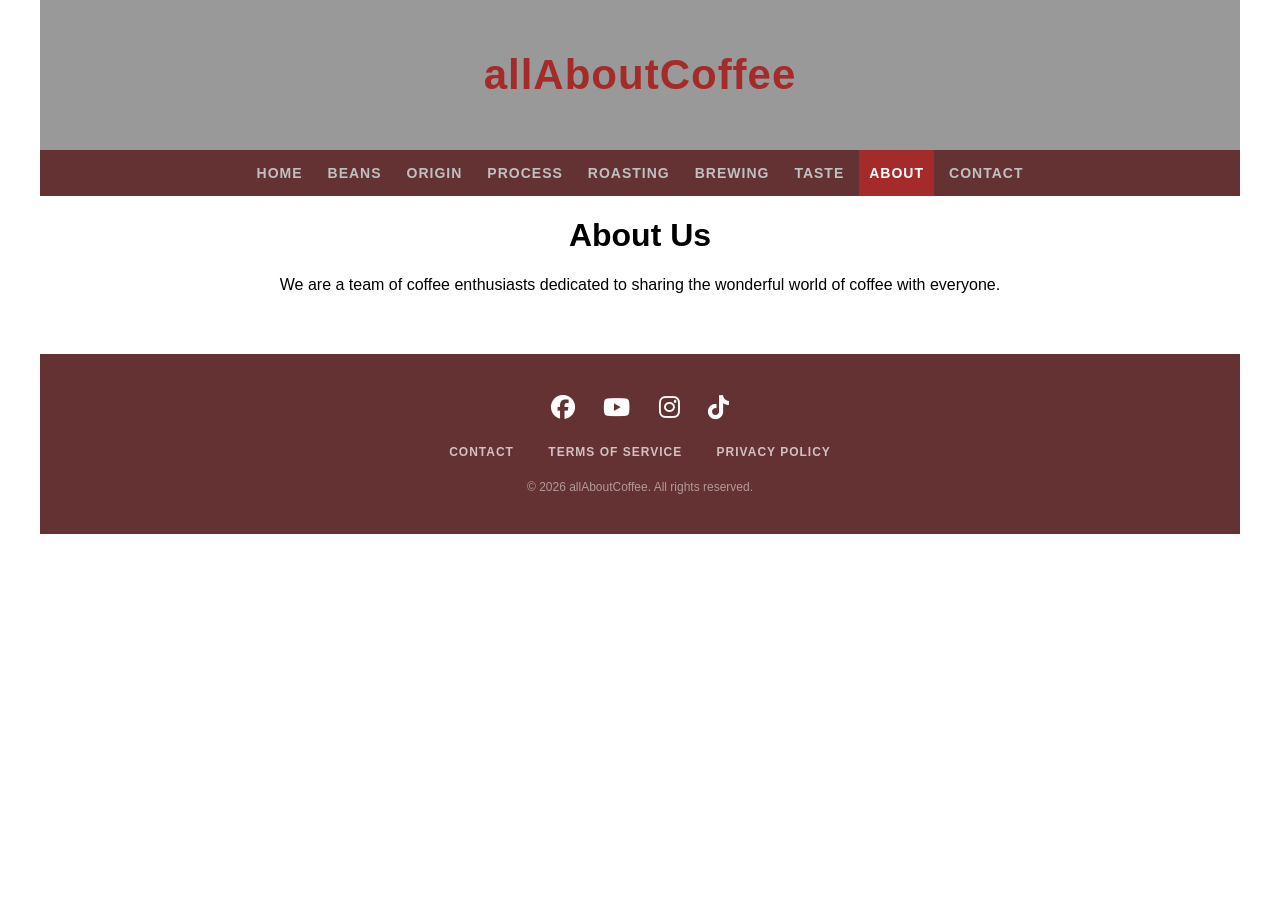
==== about.html @ 46a45200 "Add files via upload real webpage - like" ====
<!DOCTYPE html>
<html> 
<head> 
	<meta charset="utf-8">
	<meta name="viewport" content="width=device-width, initial-scale=1.0" />
	<title>About - All About Coffee</title>
	<link rel="stylesheet" href="style.css">
	<link rel="stylesheet" href="https://cdnjs.cloudflare.com/ajax/libs/font-awesome/6.5.0/css/all.min.css">
</head>
 
<body>

	<header>
    	<h1>allAboutCoffee</h1>
	</header>

    <!-- Navigation Links -->
	<nav>
    	<a href="home.html">Home</a>
        <a href="beans.html">Beans</a>
    	<a href="origin.html">Origin</a>
    	<a href="process.html">Process</a>
    	<a href="roasting.html">Roasting</a>
		<a href="brewing.html">Brewing</a>
		<a href="taste.html">Taste</a>
    	<a class="current" href="about.html">About</a>
       	<a href="contact.html">Contact</a>
	</nav>

	<main>
		<h1>About Us</h1>
		<p>We are a team of coffee enthusiasts dedicated to sharing the wonderful world of coffee with everyone.</p>
	</main>


	<footer>

    	<!-- Social Media Icons -->
    	<div class="footer-social">
        	<a href="#"><i class="fab fa-facebook"></i></a>
    		<a href="#"><i class="fab fa-youtube"></i></a>
        	<a href="#"><i class="fab fa-instagram"></i></a>
    		<a href="https://www.tiktok.com/@coffecontinent.cc?_r=1&_t=ZS-97UqQEK1NmK"><i class="fab fa-tiktok"></i></a>
		</div>

    	<!-- Footer Links -->
    	<div class="footer-links">
        	<a href="contact.html">Contact</a>
        	<a href="terms.html">Terms of Service</a>
        	<a href="privacy.html">Privacy Policy</a>
    	</div>

    	<!-- Copyright -->
    	<p class="footer-copy">&copy; 2026 allAboutCoffee. All rights reserved.</p>

	</footer>
</body>


</html>
---- style.css ----
body {
	width: 100%;
	max-width: 1200px;
	margin: auto;
	text-align: center;
	font-family: Helvetica, sans-serif;
}

header h1 { 
	padding: 20px;
	color: brown;
    font-family: Helvetica, sans-serif;
    font-size: 42px;
	font-weight: bold;
	letter-spacing: 1px;
}

/* ── Header ──────────────────────────── */
header {
	/*	background-color: rgb(200, 200, 200);*/
	width: 100%;
	height: 150px;
	text-align: center;

	background-image: url('/Users/yar/allAboutCoffee/image-allAboutCoffee/photo-1611330556082-0ba06d2780d0.avif');
	background-size: cover;
    background-position: center;
	background-color: rgba(0, 0, 0, 0.4);
    background-blend-mode: darken;

    /* center content vertically */
    display: flex;
    flex-direction: column;
    justify-content: center;
    align-items: center;
}

/* Navigation */
nav {
 	width: 100%;
    background-color: rgb(100, 50, 50); 
    display: flex;
    justify-content: center;
	text-align: center;      
    gap: 5px;
	flex-wrap: wrap;

}

/* Nav Links */
nav a {
    text-decoration: none;
    text-transform: uppercase;
    font-weight: bold;
    font-size: 14px;
    letter-spacing: 1px;

    color: silver;
    padding: 15px 10px;
    margin: 0px;
    transition: background-color 0.3s;
}

/* Mouse Hover */
nav a.current,
nav a:hover {
    background-color: brown;
    color: white;
}





/* ── FOOTER ────────────────────────────── */
footer {
    background-color: rgb(100, 50, 50);   
    color: white;
    text-align: center;
    margin-top: 60px;
    padding: 40px 0px;
    width: 100%;
}

/* Social Icons Row */
.footer-social {
    margin-bottom: 20px;
}

.footer-social a {
    color: white;
    font-size: 24px;
    margin: 0 12px;
    text-decoration: none;
    transition: color 0.3s;
}

/* Each icon gets its brand color on hover */
.footer-social a:hover .fa-facebook  { color: #1877F2; }
.footer-social a:hover .fa-youtube   { color: #FF0000; }
.footer-social a:hover .fa-instagram { color: #E1306C; }
.footer-social a:hover .fa-tiktok    { color: #69C9D0; }

/* Footer Nav Links */
.footer-links {
    margin-bottom: 20px;
}

.footer-links a {
    color: rgba(255, 255, 255, 0.7);
    text-decoration: none;
    text-transform: uppercase;
    font-size: 12px;
    font-weight: bold;
    letter-spacing: 1px;
    margin: 0 15px;
    transition: color 0.3s;
}

.footer-links a:hover {
    color: white;
    font-size: 14px;
}

/* Copyright text */
.footer-copy {
    color: rgba(255, 255, 255, 0.5);
    font-size: 12px;
    margin: 0;
}
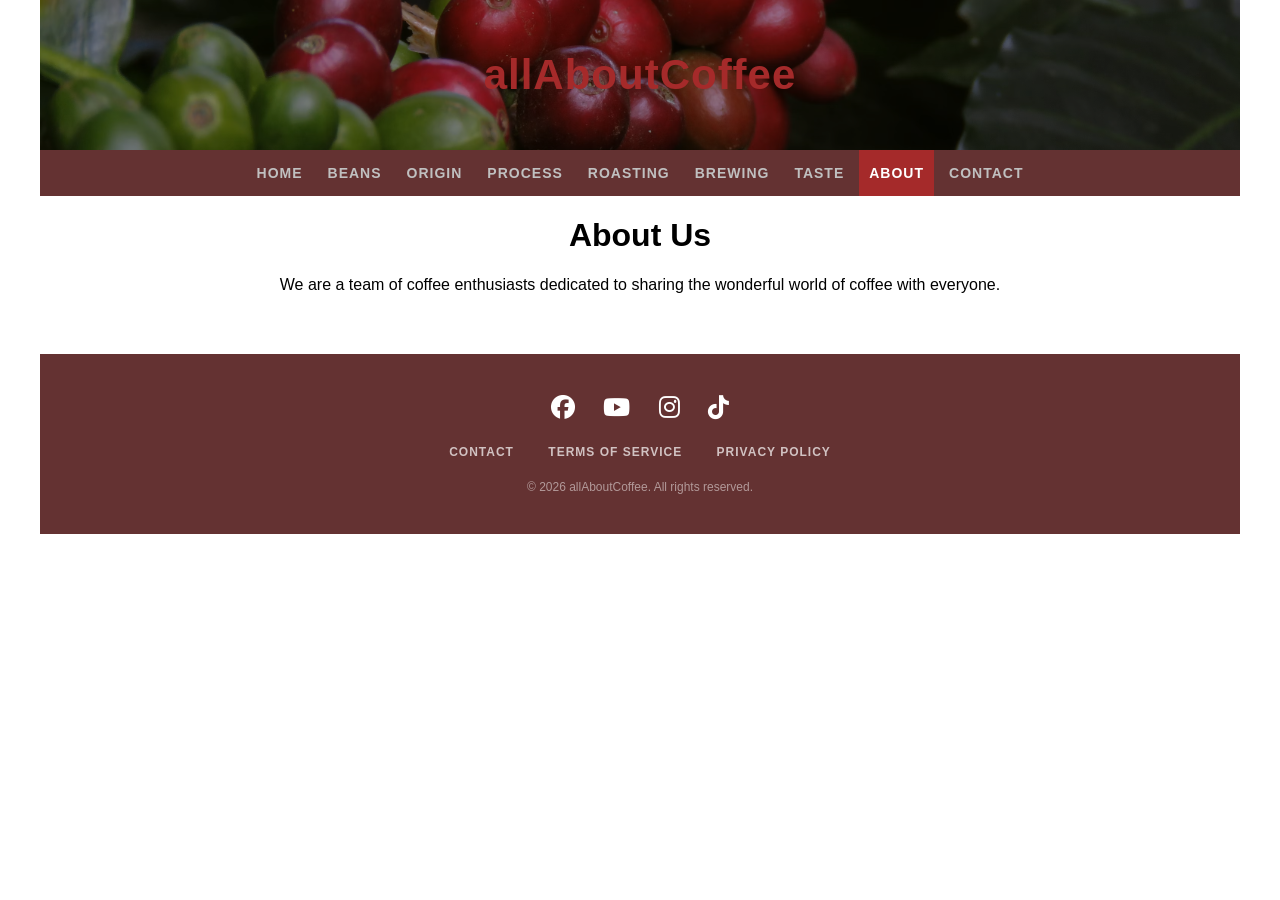
==== commit 2cb4ccf3: "update code" ====
--- a/about.html
+++ b/about.html
@@ -16,7 +16,7 @@
 
     <!-- Navigation Links -->
 	<nav>
-    	<a href="home.html">Home</a>
+    	<a href="index.html">Home</a>
         <a href="beans.html">Beans</a>
     	<a href="origin.html">Origin</a>
     	<a href="process.html">Process</a>
--- a/style.css
+++ b/style.css
@@ -23,7 +23,7 @@
 	height: 150px;
 	text-align: center;
 
-	background-image: url('/Users/yar/allAboutCoffee/image-allAboutCoffee/photo-1611330556082-0ba06d2780d0.avif');
+	background-image: url('images/aBranchOfCoffeeCherry.avif');
 	background-size: cover;
     background-position: center;
 	background-color: rgba(0, 0, 0, 0.4);
